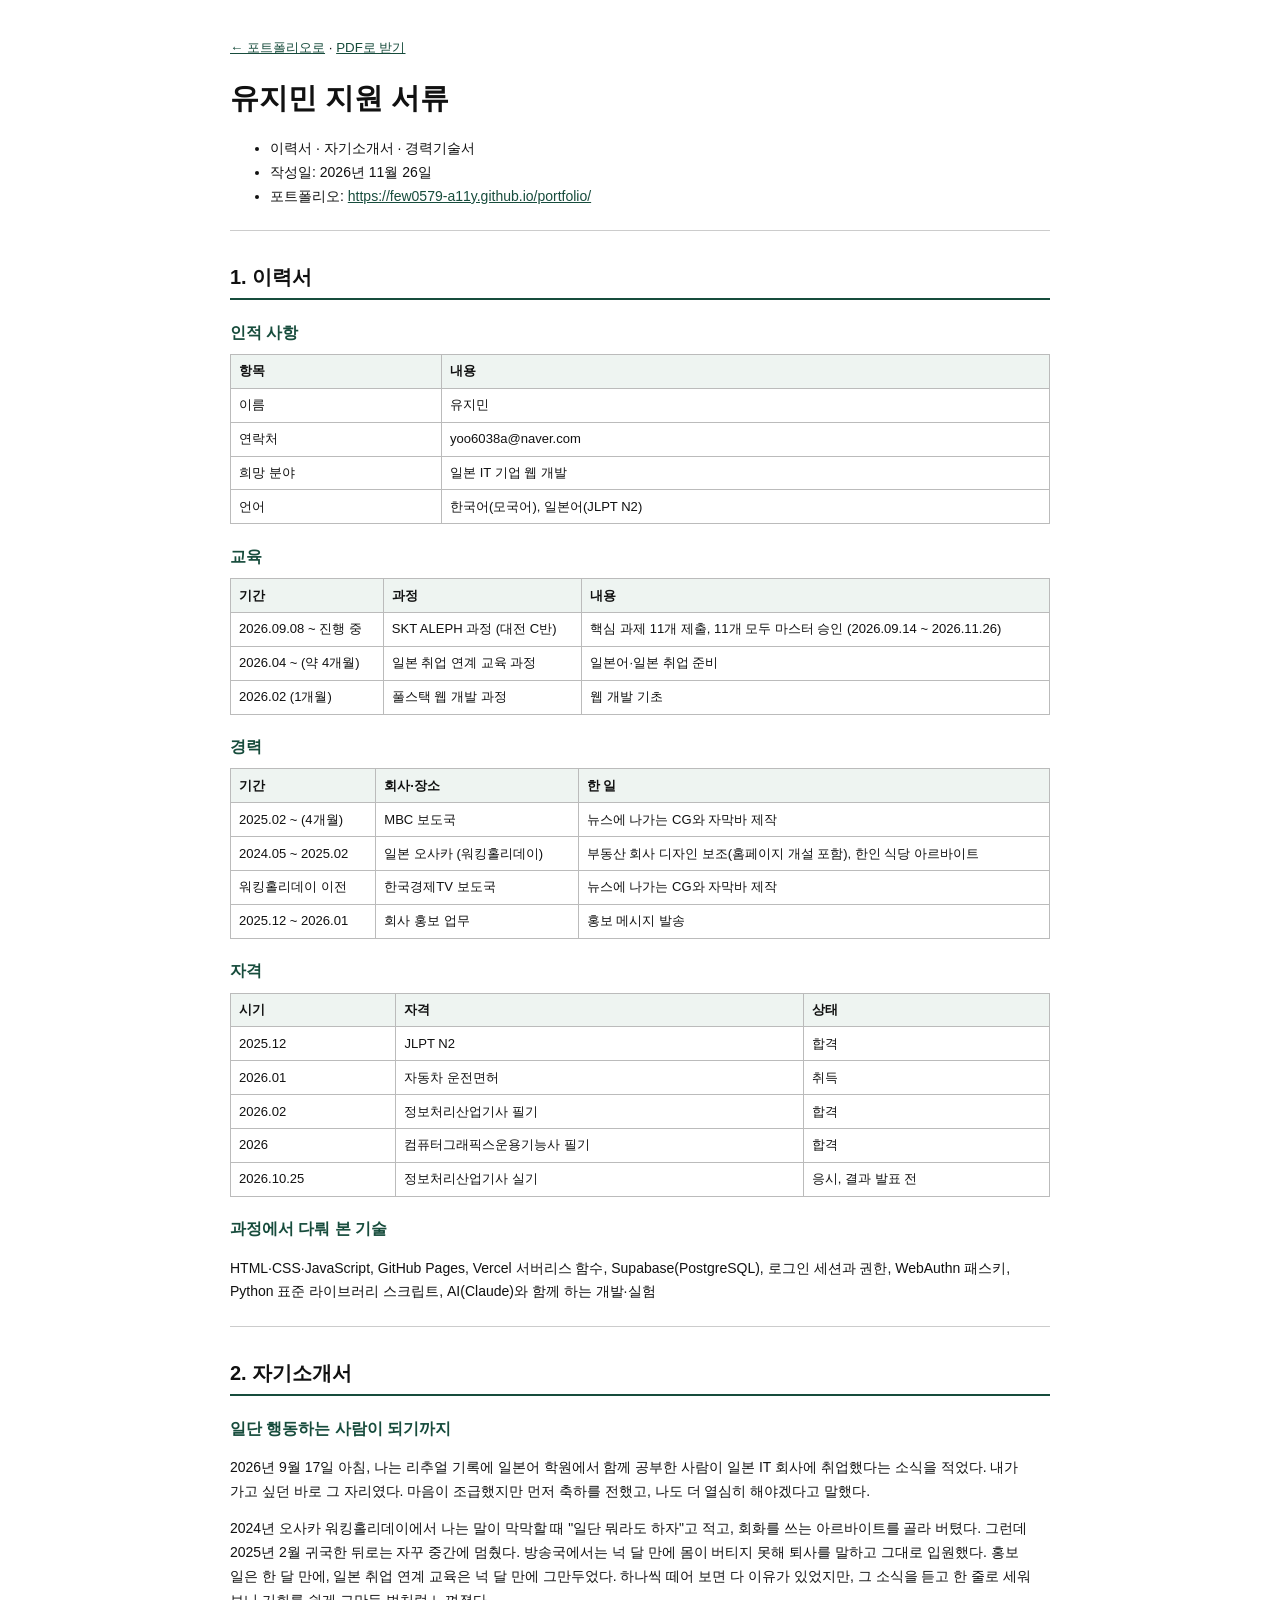
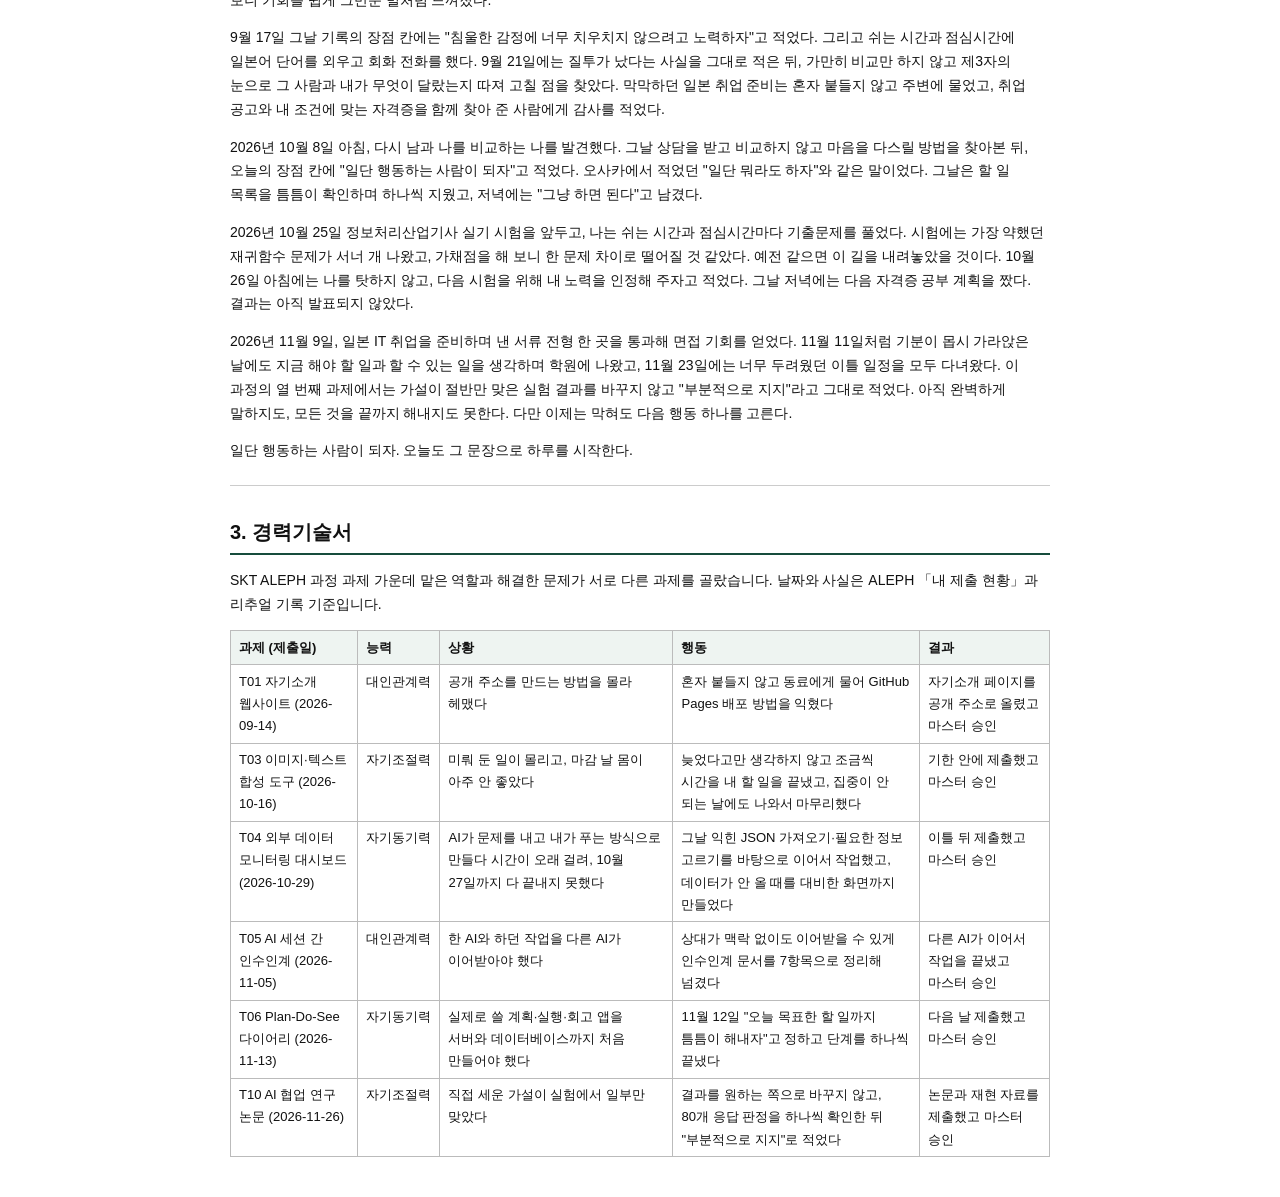
==== documents/application.html @ c6d48535 "Portfolio site: story, numbers, works, application documents Co-Authored-By: Claude Opus 5.5 <norepl" ====
<!doctype html><html lang='ko'><head><meta charset='utf-8'><meta name='viewport' content='width=device-width, initial-scale=1'><title>유지민 · 이력서·자기소개서·경력기술서</title><style>
@page { size: A4; margin: 16mm 15mm; }
body { font-family: 'Malgun Gothic', 'Apple SD Gothic Neo', sans-serif; font-size: 10.5pt; line-height: 1.7;
       color: #111; max-width: 820px; margin: 0 auto; padding: 24px 16px; word-break: keep-all; }
h1 { font-size: 22pt; margin: 0 0 8pt; } h2 { font-size: 15pt; margin: 22pt 0 8pt; border-bottom: 2px solid #174c3c; padding-bottom: 3pt; }
h3 { font-size: 12pt; margin: 14pt 0 5pt; color: #174c3c; }
table { border-collapse: collapse; width: 100%; margin: 6pt 0 12pt; font-size: 9.8pt; }
th, td { border: 1px solid #bbb; padding: 4pt 6pt; vertical-align: top; text-align: left; }
th { background: #eef4f1; } a { color: #174c3c; } hr { border: 0; border-top: 1px solid #ccc; margin: 16pt 0; }
tr, li { break-inside: avoid; } h2, h3 { break-after: avoid; }
.back { font-size: 10pt; } @media print { .back { display: none; } }
</style></head><body><p class='back'><a href='../index.html'>← 포트폴리오로</a> · <a href='application.pdf'>PDF로 받기</a></p><h1>유지민 지원 서류</h1>
<ul><li>이력서 · 자기소개서 · 경력기술서</li><li>작성일: 2026년 11월 26일</li><li>포트폴리오: <a href="https://few0579-a11y.github.io/portfolio/">https://few0579-a11y.github.io/portfolio/</a></li></ul>
<hr>
<h2>1. 이력서</h2>
<h3>인적 사항</h3>
<table><tr><th>항목</th><th>내용</th></tr><tr><td>이름</td><td>유지민</td></tr><tr><td>연락처</td><td>yoo6038a@naver.com</td></tr><tr><td>희망 분야</td><td>일본 IT 기업 웹 개발</td></tr><tr><td>언어</td><td>한국어(모국어), 일본어(JLPT N2)</td></tr></table>
<h3>교육</h3>
<table><tr><th>기간</th><th>과정</th><th>내용</th></tr><tr><td>2026.09.08 ~ 진행 중</td><td>SKT ALEPH 과정 (대전 C반)</td><td>핵심 과제 11개 제출, 11개 모두 마스터 승인 (2026.09.14 ~ 2026.11.26)</td></tr><tr><td>2026.04 ~ (약 4개월)</td><td>일본 취업 연계 교육 과정</td><td>일본어·일본 취업 준비</td></tr><tr><td>2026.02 (1개월)</td><td>풀스택 웹 개발 과정</td><td>웹 개발 기초</td></tr></table>
<h3>경력</h3>
<table><tr><th>기간</th><th>회사·장소</th><th>한 일</th></tr><tr><td>2025.02 ~ (4개월)</td><td>MBC 보도국</td><td>뉴스에 나가는 CG와 자막바 제작</td></tr><tr><td>2024.05 ~ 2025.02</td><td>일본 오사카 (워킹홀리데이)</td><td>부동산 회사 디자인 보조(홈페이지 개설 포함), 한인 식당 아르바이트</td></tr><tr><td>워킹홀리데이 이전</td><td>한국경제TV 보도국</td><td>뉴스에 나가는 CG와 자막바 제작</td></tr><tr><td>2025.12 ~ 2026.01</td><td>회사 홍보 업무</td><td>홍보 메시지 발송</td></tr></table>
<h3>자격</h3>
<table><tr><th>시기</th><th>자격</th><th>상태</th></tr><tr><td>2025.12</td><td>JLPT N2</td><td>합격</td></tr><tr><td>2026.01</td><td>자동차 운전면허</td><td>취득</td></tr><tr><td>2026.02</td><td>정보처리산업기사 필기</td><td>합격</td></tr><tr><td>2026</td><td>컴퓨터그래픽스운용기능사 필기</td><td>합격</td></tr><tr><td>2026.10.25</td><td>정보처리산업기사 실기</td><td>응시, 결과 발표 전</td></tr></table>
<h3>과정에서 다뤄 본 기술</h3>
<p>HTML·CSS·JavaScript, GitHub Pages, Vercel 서버리스 함수, Supabase(PostgreSQL), 로그인 세션과 권한, WebAuthn 패스키, Python 표준 라이브러리 스크립트, AI(Claude)와 함께 하는 개발·실험</p>
<hr>
<h2>2. 자기소개서</h2>
<h3>일단 행동하는 사람이 되기까지</h3>
<p>2026년 9월 17일 아침, 나는 리추얼 기록에 일본어 학원에서 함께 공부한 사람이 일본 IT 회사에 취업했다는 소식을 적었다. 내가 가고 싶던 바로 그 자리였다. 마음이 조급했지만 먼저 축하를 전했고, 나도 더 열심히 해야겠다고 말했다.</p>
<p>2024년 오사카 워킹홀리데이에서 나는 말이 막막할 때 "일단 뭐라도 하자"고 적고, 회화를 쓰는 아르바이트를 골라 버텼다. 그런데 2025년 2월 귀국한 뒤로는 자꾸 중간에 멈췄다. 방송국에서는 넉 달 만에 몸이 버티지 못해 퇴사를 말하고 그대로 입원했다. 홍보 일은 한 달 만에, 일본 취업 연계 교육은 넉 달 만에 그만두었다. 하나씩 떼어 보면 다 이유가 있었지만, 그 소식을 듣고 한 줄로 세워 보니 기회를 쉽게 그만둔 벌처럼 느껴졌다.</p>
<p>9월 17일 그날 기록의 장점 칸에는 "침울한 감정에 너무 치우치지 않으려고 노력하자"고 적었다. 그리고 쉬는 시간과 점심시간에 일본어 단어를 외우고 회화 전화를 했다. 9월 21일에는 질투가 났다는 사실을 그대로 적은 뒤, 가만히 비교만 하지 않고 제3자의 눈으로 그 사람과 내가 무엇이 달랐는지 따져 고칠 점을 찾았다. 막막하던 일본 취업 준비는 혼자 붙들지 않고 주변에 물었고, 취업 공고와 내 조건에 맞는 자격증을 함께 찾아 준 사람에게 감사를 적었다.</p>
<p>2026년 10월 8일 아침, 다시 남과 나를 비교하는 나를 발견했다. 그날 상담을 받고 비교하지 않고 마음을 다스릴 방법을 찾아본 뒤, 오늘의 장점 칸에 "일단 행동하는 사람이 되자"고 적었다. 오사카에서 적었던 "일단 뭐라도 하자"와 같은 말이었다. 그날은 할 일 목록을 틈틈이 확인하며 하나씩 지웠고, 저녁에는 "그냥 하면 된다"고 남겼다.</p>
<p>2026년 10월 25일 정보처리산업기사 실기 시험을 앞두고, 나는 쉬는 시간과 점심시간마다 기출문제를 풀었다. 시험에는 가장 약했던 재귀함수 문제가 서너 개 나왔고, 가채점을 해 보니 한 문제 차이로 떨어질 것 같았다. 예전 같으면 이 길을 내려놓았을 것이다. 10월 26일 아침에는 나를 탓하지 않고, 다음 시험을 위해 내 노력을 인정해 주자고 적었다. 그날 저녁에는 다음 자격증 공부 계획을 짰다. 결과는 아직 발표되지 않았다.</p>
<p>2026년 11월 9일, 일본 IT 취업을 준비하며 낸 서류 전형 한 곳을 통과해 면접 기회를 얻었다. 11월 11일처럼 기분이 몹시 가라앉은 날에도 지금 해야 할 일과 할 수 있는 일을 생각하며 학원에 나왔고, 11월 23일에는 너무 두려웠던 이틀 일정을 모두 다녀왔다. 이 과정의 열 번째 과제에서는 가설이 절반만 맞은 실험 결과를 바꾸지 않고 "부분적으로 지지"라고 그대로 적었다. 아직 완벽하게 말하지도, 모든 것을 끝까지 해내지도 못한다. 다만 이제는 막혀도 다음 행동 하나를 고른다.</p>
<p>일단 행동하는 사람이 되자. 오늘도 그 문장으로 하루를 시작한다.</p>
<hr>
<h2>3. 경력기술서</h2>
<p>SKT ALEPH 과정 과제 가운데 맡은 역할과 해결한 문제가 서로 다른 과제를 골랐습니다. 날짜와 사실은 ALEPH 「내 제출 현황」과 리추얼 기록 기준입니다.</p>
<table><tr><th>과제 (제출일)</th><th>능력</th><th>상황</th><th>행동</th><th>결과</th></tr><tr><td>T01 자기소개 웹사이트 (2026-09-14)</td><td>대인관계력</td><td>공개 주소를 만드는 방법을 몰라 헤맸다</td><td>혼자 붙들지 않고 동료에게 물어 GitHub Pages 배포 방법을 익혔다</td><td>자기소개 페이지를 공개 주소로 올렸고 마스터 승인</td></tr><tr><td>T03 이미지·텍스트 합성 도구 (2026-10-16)</td><td>자기조절력</td><td>미뤄 둔 일이 몰리고, 마감 날 몸이 아주 안 좋았다</td><td>늦었다고만 생각하지 않고 조금씩 시간을 내 할 일을 끝냈고, 집중이 안 되는 날에도 나와서 마무리했다</td><td>기한 안에 제출했고 마스터 승인</td></tr><tr><td>T04 외부 데이터 모니터링 대시보드 (2026-10-29)</td><td>자기동기력</td><td>AI가 문제를 내고 내가 푸는 방식으로 만들다 시간이 오래 걸려, 10월 27일까지 다 끝내지 못했다</td><td>그날 익힌 JSON 가져오기·필요한 정보 고르기를 바탕으로 이어서 작업했고, 데이터가 안 올 때를 대비한 화면까지 만들었다</td><td>이틀 뒤 제출했고 마스터 승인</td></tr><tr><td>T05 AI 세션 간 인수인계 (2026-11-05)</td><td>대인관계력</td><td>한 AI와 하던 작업을 다른 AI가 이어받아야 했다</td><td>상대가 맥락 없이도 이어받을 수 있게 인수인계 문서를 7항목으로 정리해 넘겼다</td><td>다른 AI가 이어서 작업을 끝냈고 마스터 승인</td></tr><tr><td>T06 Plan-Do-See 다이어리 (2026-11-13)</td><td>자기동기력</td><td>실제로 쓸 계획·실행·회고 앱을 서버와 데이터베이스까지 처음 만들어야 했다</td><td>11월 12일 "오늘 목표한 할 일까지 틈틈이 해내자"고 정하고 단계를 하나씩 끝냈다</td><td>다음 날 제출했고 마스터 승인</td></tr><tr><td>T10 AI 협업 연구 논문 (2026-11-26)</td><td>자기조절력</td><td>직접 세운 가설이 실험에서 일부만 맞았다</td><td>결과를 원하는 쪽으로 바꾸지 않고, 80개 응답 판정을 하나씩 확인한 뒤 "부분적으로 지지"로 적었다</td><td>논문과 재현 자료를 제출했고 마스터 승인</td></tr></table></body></html>
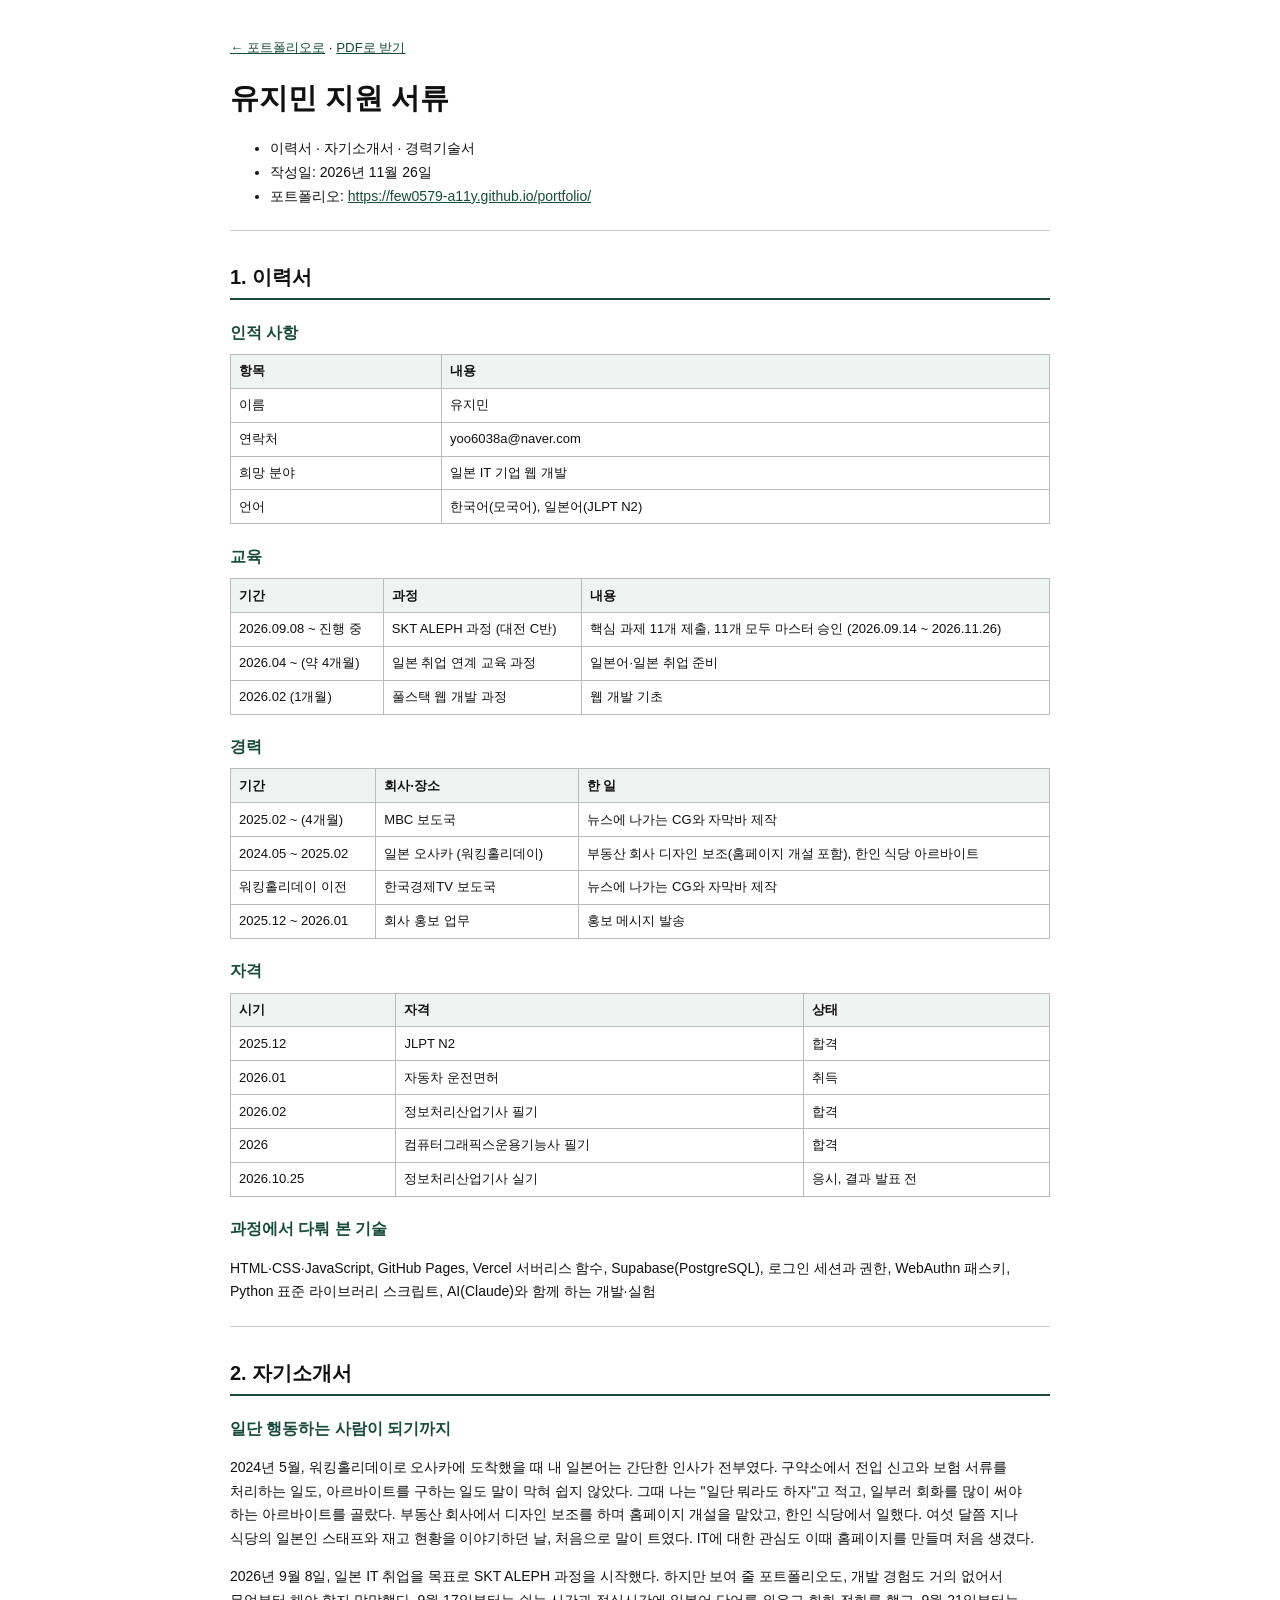
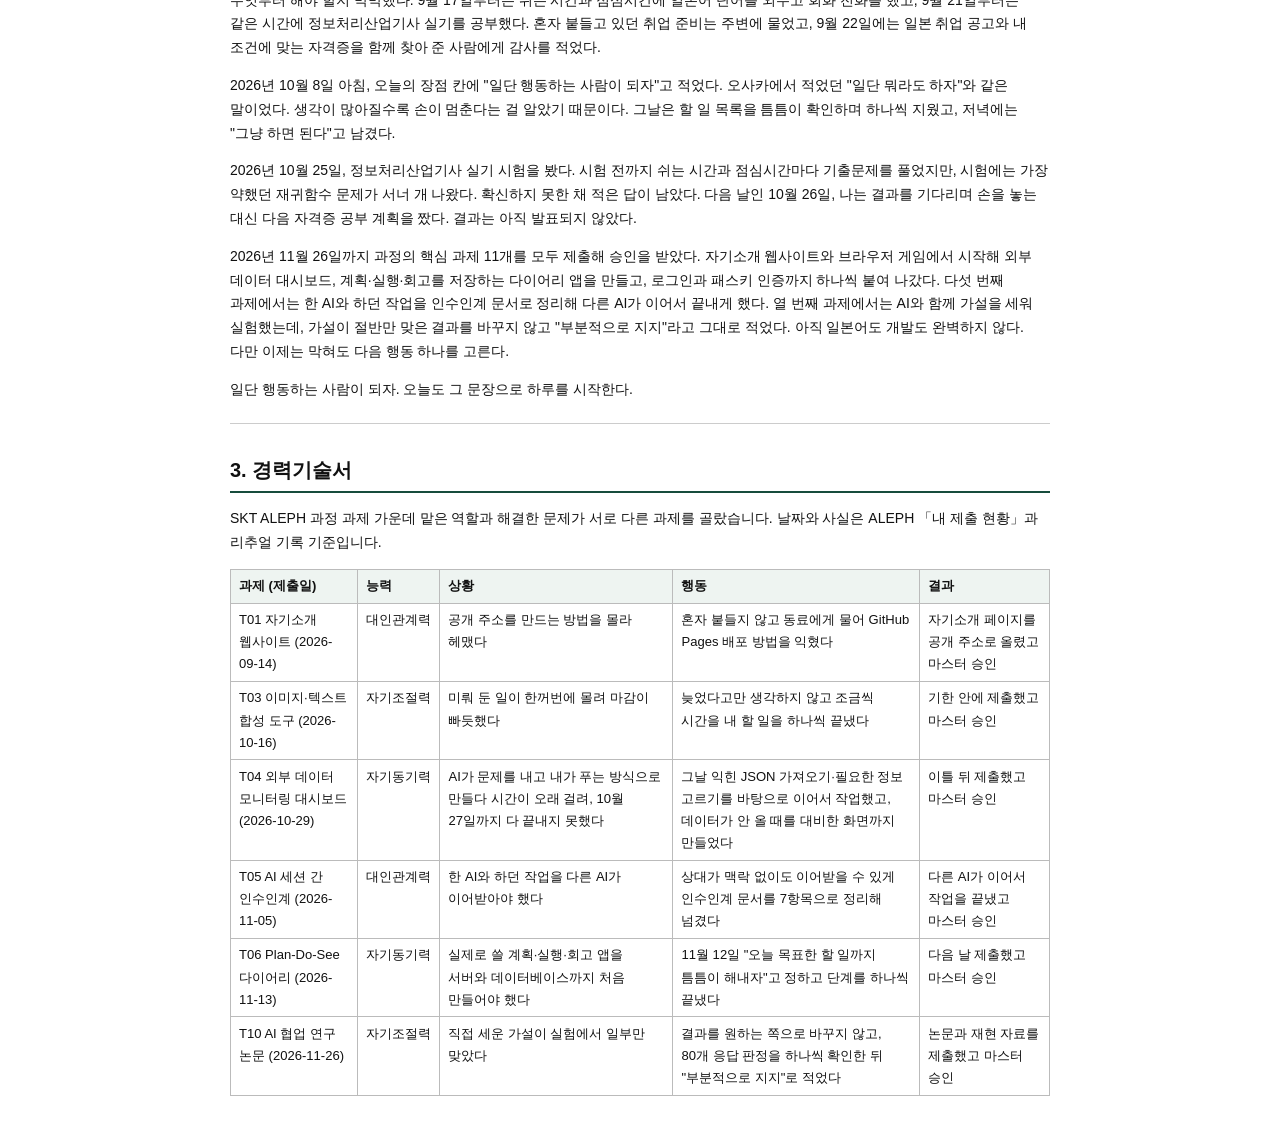
==== commit 2b5442da: "Remove personal details from story and one-liner Co-Authored-By: Claude Opus 5.5 <noreply@anthropic." ====
--- a/documents/application.html
+++ b/documents/application.html
@@ -26,14 +26,13 @@
 <hr>
 <h2>2. 자기소개서</h2>
 <h3>일단 행동하는 사람이 되기까지</h3>
-<p>2026년 9월 17일 아침, 나는 리추얼 기록에 일본어 학원에서 함께 공부한 사람이 일본 IT 회사에 취업했다는 소식을 적었다. 내가 가고 싶던 바로 그 자리였다. 마음이 조급했지만 먼저 축하를 전했고, 나도 더 열심히 해야겠다고 말했다.</p>
-<p>2024년 오사카 워킹홀리데이에서 나는 말이 막막할 때 "일단 뭐라도 하자"고 적고, 회화를 쓰는 아르바이트를 골라 버텼다. 그런데 2025년 2월 귀국한 뒤로는 자꾸 중간에 멈췄다. 방송국에서는 넉 달 만에 몸이 버티지 못해 퇴사를 말하고 그대로 입원했다. 홍보 일은 한 달 만에, 일본 취업 연계 교육은 넉 달 만에 그만두었다. 하나씩 떼어 보면 다 이유가 있었지만, 그 소식을 듣고 한 줄로 세워 보니 기회를 쉽게 그만둔 벌처럼 느껴졌다.</p>
-<p>9월 17일 그날 기록의 장점 칸에는 "침울한 감정에 너무 치우치지 않으려고 노력하자"고 적었다. 그리고 쉬는 시간과 점심시간에 일본어 단어를 외우고 회화 전화를 했다. 9월 21일에는 질투가 났다는 사실을 그대로 적은 뒤, 가만히 비교만 하지 않고 제3자의 눈으로 그 사람과 내가 무엇이 달랐는지 따져 고칠 점을 찾았다. 막막하던 일본 취업 준비는 혼자 붙들지 않고 주변에 물었고, 취업 공고와 내 조건에 맞는 자격증을 함께 찾아 준 사람에게 감사를 적었다.</p>
-<p>2026년 10월 8일 아침, 다시 남과 나를 비교하는 나를 발견했다. 그날 상담을 받고 비교하지 않고 마음을 다스릴 방법을 찾아본 뒤, 오늘의 장점 칸에 "일단 행동하는 사람이 되자"고 적었다. 오사카에서 적었던 "일단 뭐라도 하자"와 같은 말이었다. 그날은 할 일 목록을 틈틈이 확인하며 하나씩 지웠고, 저녁에는 "그냥 하면 된다"고 남겼다.</p>
-<p>2026년 10월 25일 정보처리산업기사 실기 시험을 앞두고, 나는 쉬는 시간과 점심시간마다 기출문제를 풀었다. 시험에는 가장 약했던 재귀함수 문제가 서너 개 나왔고, 가채점을 해 보니 한 문제 차이로 떨어질 것 같았다. 예전 같으면 이 길을 내려놓았을 것이다. 10월 26일 아침에는 나를 탓하지 않고, 다음 시험을 위해 내 노력을 인정해 주자고 적었다. 그날 저녁에는 다음 자격증 공부 계획을 짰다. 결과는 아직 발표되지 않았다.</p>
-<p>2026년 11월 9일, 일본 IT 취업을 준비하며 낸 서류 전형 한 곳을 통과해 면접 기회를 얻었다. 11월 11일처럼 기분이 몹시 가라앉은 날에도 지금 해야 할 일과 할 수 있는 일을 생각하며 학원에 나왔고, 11월 23일에는 너무 두려웠던 이틀 일정을 모두 다녀왔다. 이 과정의 열 번째 과제에서는 가설이 절반만 맞은 실험 결과를 바꾸지 않고 "부분적으로 지지"라고 그대로 적었다. 아직 완벽하게 말하지도, 모든 것을 끝까지 해내지도 못한다. 다만 이제는 막혀도 다음 행동 하나를 고른다.</p>
+<p>2024년 5월, 워킹홀리데이로 오사카에 도착했을 때 내 일본어는 간단한 인사가 전부였다. 구약소에서 전입 신고와 보험 서류를 처리하는 일도, 아르바이트를 구하는 일도 말이 막혀 쉽지 않았다. 그때 나는 "일단 뭐라도 하자"고 적고, 일부러 회화를 많이 써야 하는 아르바이트를 골랐다. 부동산 회사에서 디자인 보조를 하며 홈페이지 개설을 맡았고, 한인 식당에서 일했다. 여섯 달쯤 지나 식당의 일본인 스태프와 재고 현황을 이야기하던 날, 처음으로 말이 트였다. IT에 대한 관심도 이때 홈페이지를 만들며 처음 생겼다.</p>
+<p>2026년 9월 8일, 일본 IT 취업을 목표로 SKT ALEPH 과정을 시작했다. 하지만 보여 줄 포트폴리오도, 개발 경험도 거의 없어서 무엇부터 해야 할지 막막했다. 9월 17일부터는 쉬는 시간과 점심시간에 일본어 단어를 외우고 회화 전화를 했고, 9월 21일부터는 같은 시간에 정보처리산업기사 실기를 공부했다. 혼자 붙들고 있던 취업 준비는 주변에 물었고, 9월 22일에는 일본 취업 공고와 내 조건에 맞는 자격증을 함께 찾아 준 사람에게 감사를 적었다.</p>
+<p>2026년 10월 8일 아침, 오늘의 장점 칸에 "일단 행동하는 사람이 되자"고 적었다. 오사카에서 적었던 "일단 뭐라도 하자"와 같은 말이었다. 생각이 많아질수록 손이 멈춘다는 걸 알았기 때문이다. 그날은 할 일 목록을 틈틈이 확인하며 하나씩 지웠고, 저녁에는 "그냥 하면 된다"고 남겼다.</p>
+<p>2026년 10월 25일, 정보처리산업기사 실기 시험을 봤다. 시험 전까지 쉬는 시간과 점심시간마다 기출문제를 풀었지만, 시험에는 가장 약했던 재귀함수 문제가 서너 개 나왔다. 확신하지 못한 채 적은 답이 남았다. 다음 날인 10월 26일, 나는 결과를 기다리며 손을 놓는 대신 다음 자격증 공부 계획을 짰다. 결과는 아직 발표되지 않았다.</p>
+<p>2026년 11월 26일까지 과정의 핵심 과제 11개를 모두 제출해 승인을 받았다. 자기소개 웹사이트와 브라우저 게임에서 시작해 외부 데이터 대시보드, 계획·실행·회고를 저장하는 다이어리 앱을 만들고, 로그인과 패스키 인증까지 하나씩 붙여 나갔다. 다섯 번째 과제에서는 한 AI와 하던 작업을 인수인계 문서로 정리해 다른 AI가 이어서 끝내게 했다. 열 번째 과제에서는 AI와 함께 가설을 세워 실험했는데, 가설이 절반만 맞은 결과를 바꾸지 않고 "부분적으로 지지"라고 그대로 적었다. 아직 일본어도 개발도 완벽하지 않다. 다만 이제는 막혀도 다음 행동 하나를 고른다.</p>
 <p>일단 행동하는 사람이 되자. 오늘도 그 문장으로 하루를 시작한다.</p>
 <hr>
 <h2>3. 경력기술서</h2>
 <p>SKT ALEPH 과정 과제 가운데 맡은 역할과 해결한 문제가 서로 다른 과제를 골랐습니다. 날짜와 사실은 ALEPH 「내 제출 현황」과 리추얼 기록 기준입니다.</p>
-<table><tr><th>과제 (제출일)</th><th>능력</th><th>상황</th><th>행동</th><th>결과</th></tr><tr><td>T01 자기소개 웹사이트 (2026-09-14)</td><td>대인관계력</td><td>공개 주소를 만드는 방법을 몰라 헤맸다</td><td>혼자 붙들지 않고 동료에게 물어 GitHub Pages 배포 방법을 익혔다</td><td>자기소개 페이지를 공개 주소로 올렸고 마스터 승인</td></tr><tr><td>T03 이미지·텍스트 합성 도구 (2026-10-16)</td><td>자기조절력</td><td>미뤄 둔 일이 몰리고, 마감 날 몸이 아주 안 좋았다</td><td>늦었다고만 생각하지 않고 조금씩 시간을 내 할 일을 끝냈고, 집중이 안 되는 날에도 나와서 마무리했다</td><td>기한 안에 제출했고 마스터 승인</td></tr><tr><td>T04 외부 데이터 모니터링 대시보드 (2026-10-29)</td><td>자기동기력</td><td>AI가 문제를 내고 내가 푸는 방식으로 만들다 시간이 오래 걸려, 10월 27일까지 다 끝내지 못했다</td><td>그날 익힌 JSON 가져오기·필요한 정보 고르기를 바탕으로 이어서 작업했고, 데이터가 안 올 때를 대비한 화면까지 만들었다</td><td>이틀 뒤 제출했고 마스터 승인</td></tr><tr><td>T05 AI 세션 간 인수인계 (2026-11-05)</td><td>대인관계력</td><td>한 AI와 하던 작업을 다른 AI가 이어받아야 했다</td><td>상대가 맥락 없이도 이어받을 수 있게 인수인계 문서를 7항목으로 정리해 넘겼다</td><td>다른 AI가 이어서 작업을 끝냈고 마스터 승인</td></tr><tr><td>T06 Plan-Do-See 다이어리 (2026-11-13)</td><td>자기동기력</td><td>실제로 쓸 계획·실행·회고 앱을 서버와 데이터베이스까지 처음 만들어야 했다</td><td>11월 12일 "오늘 목표한 할 일까지 틈틈이 해내자"고 정하고 단계를 하나씩 끝냈다</td><td>다음 날 제출했고 마스터 승인</td></tr><tr><td>T10 AI 협업 연구 논문 (2026-11-26)</td><td>자기조절력</td><td>직접 세운 가설이 실험에서 일부만 맞았다</td><td>결과를 원하는 쪽으로 바꾸지 않고, 80개 응답 판정을 하나씩 확인한 뒤 "부분적으로 지지"로 적었다</td><td>논문과 재현 자료를 제출했고 마스터 승인</td></tr></table></body></html>+<table><tr><th>과제 (제출일)</th><th>능력</th><th>상황</th><th>행동</th><th>결과</th></tr><tr><td>T01 자기소개 웹사이트 (2026-09-14)</td><td>대인관계력</td><td>공개 주소를 만드는 방법을 몰라 헤맸다</td><td>혼자 붙들지 않고 동료에게 물어 GitHub Pages 배포 방법을 익혔다</td><td>자기소개 페이지를 공개 주소로 올렸고 마스터 승인</td></tr><tr><td>T03 이미지·텍스트 합성 도구 (2026-10-16)</td><td>자기조절력</td><td>미뤄 둔 일이 한꺼번에 몰려 마감이 빠듯했다</td><td>늦었다고만 생각하지 않고 조금씩 시간을 내 할 일을 하나씩 끝냈다</td><td>기한 안에 제출했고 마스터 승인</td></tr><tr><td>T04 외부 데이터 모니터링 대시보드 (2026-10-29)</td><td>자기동기력</td><td>AI가 문제를 내고 내가 푸는 방식으로 만들다 시간이 오래 걸려, 10월 27일까지 다 끝내지 못했다</td><td>그날 익힌 JSON 가져오기·필요한 정보 고르기를 바탕으로 이어서 작업했고, 데이터가 안 올 때를 대비한 화면까지 만들었다</td><td>이틀 뒤 제출했고 마스터 승인</td></tr><tr><td>T05 AI 세션 간 인수인계 (2026-11-05)</td><td>대인관계력</td><td>한 AI와 하던 작업을 다른 AI가 이어받아야 했다</td><td>상대가 맥락 없이도 이어받을 수 있게 인수인계 문서를 7항목으로 정리해 넘겼다</td><td>다른 AI가 이어서 작업을 끝냈고 마스터 승인</td></tr><tr><td>T06 Plan-Do-See 다이어리 (2026-11-13)</td><td>자기동기력</td><td>실제로 쓸 계획·실행·회고 앱을 서버와 데이터베이스까지 처음 만들어야 했다</td><td>11월 12일 "오늘 목표한 할 일까지 틈틈이 해내자"고 정하고 단계를 하나씩 끝냈다</td><td>다음 날 제출했고 마스터 승인</td></tr><tr><td>T10 AI 협업 연구 논문 (2026-11-26)</td><td>자기조절력</td><td>직접 세운 가설이 실험에서 일부만 맞았다</td><td>결과를 원하는 쪽으로 바꾸지 않고, 80개 응답 판정을 하나씩 확인한 뒤 "부분적으로 지지"로 적었다</td><td>논문과 재현 자료를 제출했고 마스터 승인</td></tr></table></body></html>
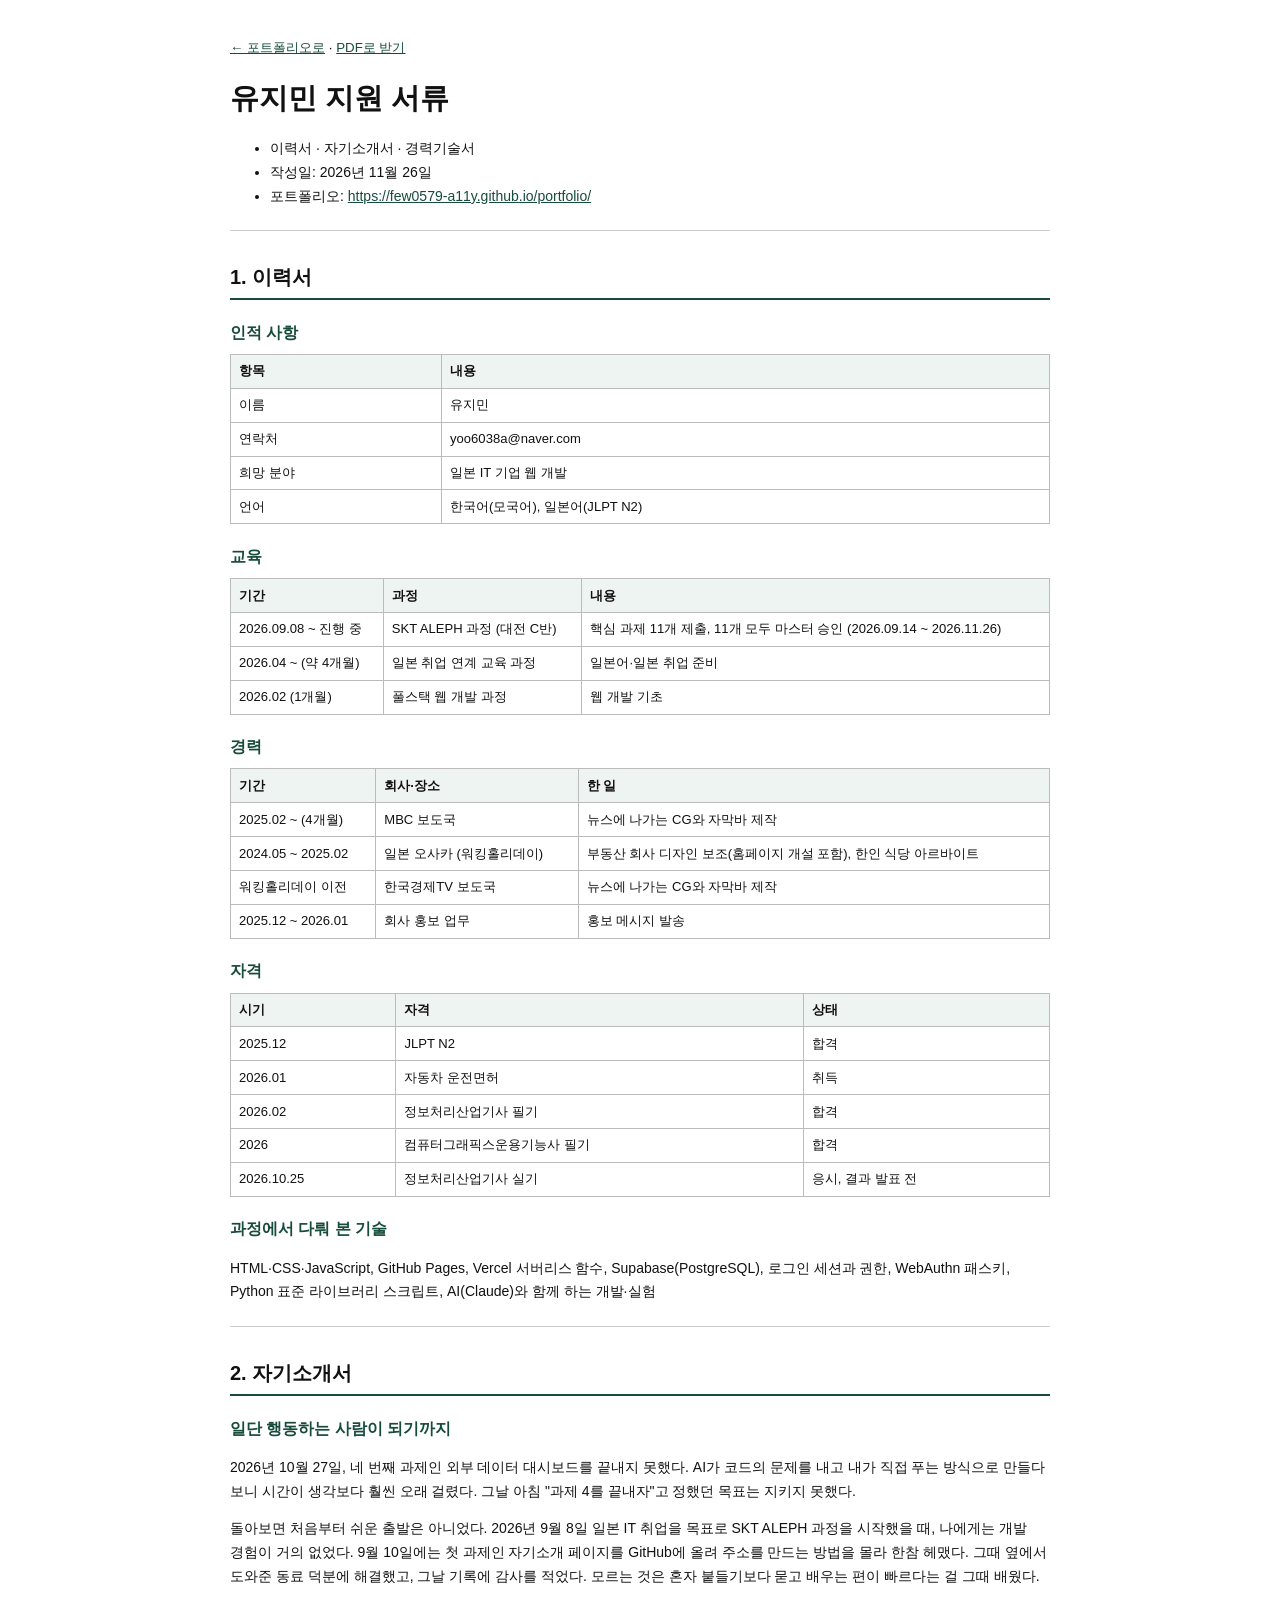
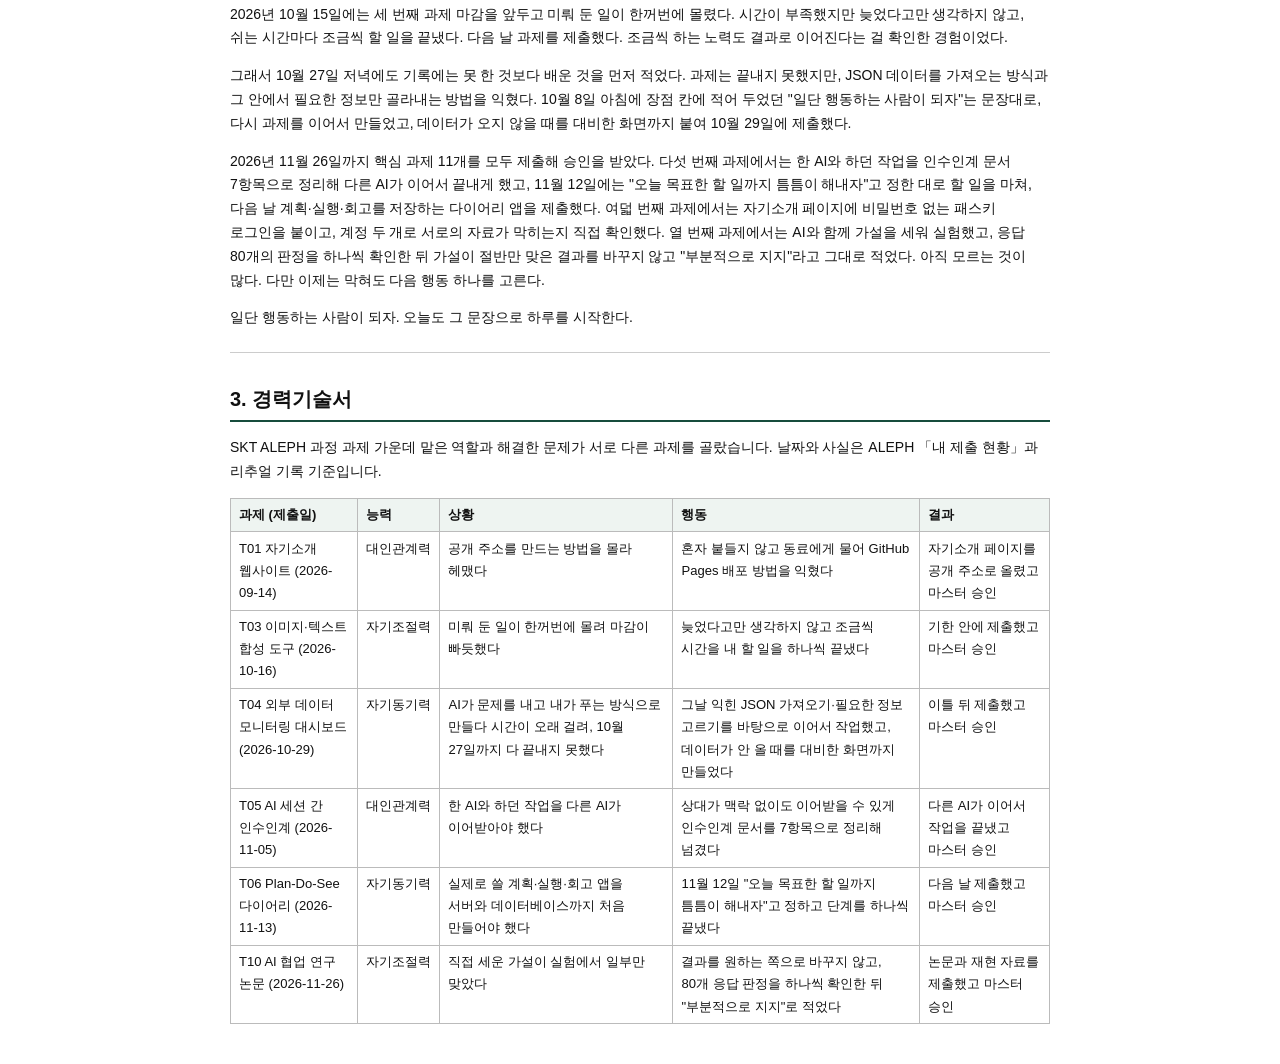
==== commit f13a3941: "Story: development tasks only Co-Authored-By: Claude Opus 5.5 <noreply@anthropic.com>" ====
--- a/documents/application.html
+++ b/documents/application.html
@@ -26,11 +26,11 @@
 <hr>
 <h2>2. 자기소개서</h2>
 <h3>일단 행동하는 사람이 되기까지</h3>
-<p>2024년 5월, 워킹홀리데이로 오사카에 도착했을 때 내 일본어는 간단한 인사가 전부였다. 구약소에서 전입 신고와 보험 서류를 처리하는 일도, 아르바이트를 구하는 일도 말이 막혀 쉽지 않았다. 그때 나는 "일단 뭐라도 하자"고 적고, 일부러 회화를 많이 써야 하는 아르바이트를 골랐다. 부동산 회사에서 디자인 보조를 하며 홈페이지 개설을 맡았고, 한인 식당에서 일했다. 여섯 달쯤 지나 식당의 일본인 스태프와 재고 현황을 이야기하던 날, 처음으로 말이 트였다. IT에 대한 관심도 이때 홈페이지를 만들며 처음 생겼다.</p>
-<p>2026년 9월 8일, 일본 IT 취업을 목표로 SKT ALEPH 과정을 시작했다. 하지만 보여 줄 포트폴리오도, 개발 경험도 거의 없어서 무엇부터 해야 할지 막막했다. 9월 17일부터는 쉬는 시간과 점심시간에 일본어 단어를 외우고 회화 전화를 했고, 9월 21일부터는 같은 시간에 정보처리산업기사 실기를 공부했다. 혼자 붙들고 있던 취업 준비는 주변에 물었고, 9월 22일에는 일본 취업 공고와 내 조건에 맞는 자격증을 함께 찾아 준 사람에게 감사를 적었다.</p>
-<p>2026년 10월 8일 아침, 오늘의 장점 칸에 "일단 행동하는 사람이 되자"고 적었다. 오사카에서 적었던 "일단 뭐라도 하자"와 같은 말이었다. 생각이 많아질수록 손이 멈춘다는 걸 알았기 때문이다. 그날은 할 일 목록을 틈틈이 확인하며 하나씩 지웠고, 저녁에는 "그냥 하면 된다"고 남겼다.</p>
-<p>2026년 10월 25일, 정보처리산업기사 실기 시험을 봤다. 시험 전까지 쉬는 시간과 점심시간마다 기출문제를 풀었지만, 시험에는 가장 약했던 재귀함수 문제가 서너 개 나왔다. 확신하지 못한 채 적은 답이 남았다. 다음 날인 10월 26일, 나는 결과를 기다리며 손을 놓는 대신 다음 자격증 공부 계획을 짰다. 결과는 아직 발표되지 않았다.</p>
-<p>2026년 11월 26일까지 과정의 핵심 과제 11개를 모두 제출해 승인을 받았다. 자기소개 웹사이트와 브라우저 게임에서 시작해 외부 데이터 대시보드, 계획·실행·회고를 저장하는 다이어리 앱을 만들고, 로그인과 패스키 인증까지 하나씩 붙여 나갔다. 다섯 번째 과제에서는 한 AI와 하던 작업을 인수인계 문서로 정리해 다른 AI가 이어서 끝내게 했다. 열 번째 과제에서는 AI와 함께 가설을 세워 실험했는데, 가설이 절반만 맞은 결과를 바꾸지 않고 "부분적으로 지지"라고 그대로 적었다. 아직 일본어도 개발도 완벽하지 않다. 다만 이제는 막혀도 다음 행동 하나를 고른다.</p>
+<p>2026년 10월 27일, 네 번째 과제인 외부 데이터 대시보드를 끝내지 못했다. AI가 코드의 문제를 내고 내가 직접 푸는 방식으로 만들다 보니 시간이 생각보다 훨씬 오래 걸렸다. 그날 아침 "과제 4를 끝내자"고 정했던 목표는 지키지 못했다.</p>
+<p>돌아보면 처음부터 쉬운 출발은 아니었다. 2026년 9월 8일 일본 IT 취업을 목표로 SKT ALEPH 과정을 시작했을 때, 나에게는 개발 경험이 거의 없었다. 9월 10일에는 첫 과제인 자기소개 페이지를 GitHub에 올려 주소를 만드는 방법을 몰라 한참 헤맸다. 그때 옆에서 도와준 동료 덕분에 해결했고, 그날 기록에 감사를 적었다. 모르는 것은 혼자 붙들기보다 묻고 배우는 편이 빠르다는 걸 그때 배웠다.</p>
+<p>2026년 10월 15일에는 세 번째 과제 마감을 앞두고 미뤄 둔 일이 한꺼번에 몰렸다. 시간이 부족했지만 늦었다고만 생각하지 않고, 쉬는 시간마다 조금씩 할 일을 끝냈다. 다음 날 과제를 제출했다. 조금씩 하는 노력도 결과로 이어진다는 걸 확인한 경험이었다.</p>
+<p>그래서 10월 27일 저녁에도 기록에는 못 한 것보다 배운 것을 먼저 적었다. 과제는 끝내지 못했지만, JSON 데이터를 가져오는 방식과 그 안에서 필요한 정보만 골라내는 방법을 익혔다. 10월 8일 아침에 장점 칸에 적어 두었던 "일단 행동하는 사람이 되자"는 문장대로, 다시 과제를 이어서 만들었고, 데이터가 오지 않을 때를 대비한 화면까지 붙여 10월 29일에 제출했다.</p>
+<p>2026년 11월 26일까지 핵심 과제 11개를 모두 제출해 승인을 받았다. 다섯 번째 과제에서는 한 AI와 하던 작업을 인수인계 문서 7항목으로 정리해 다른 AI가 이어서 끝내게 했고, 11월 12일에는 "오늘 목표한 할 일까지 틈틈이 해내자"고 정한 대로 할 일을 마쳐, 다음 날 계획·실행·회고를 저장하는 다이어리 앱을 제출했다. 여덟 번째 과제에서는 자기소개 페이지에 비밀번호 없는 패스키 로그인을 붙이고, 계정 두 개로 서로의 자료가 막히는지 직접 확인했다. 열 번째 과제에서는 AI와 함께 가설을 세워 실험했고, 응답 80개의 판정을 하나씩 확인한 뒤 가설이 절반만 맞은 결과를 바꾸지 않고 "부분적으로 지지"라고 그대로 적었다. 아직 모르는 것이 많다. 다만 이제는 막혀도 다음 행동 하나를 고른다.</p>
 <p>일단 행동하는 사람이 되자. 오늘도 그 문장으로 하루를 시작한다.</p>
 <hr>
 <h2>3. 경력기술서</h2>
